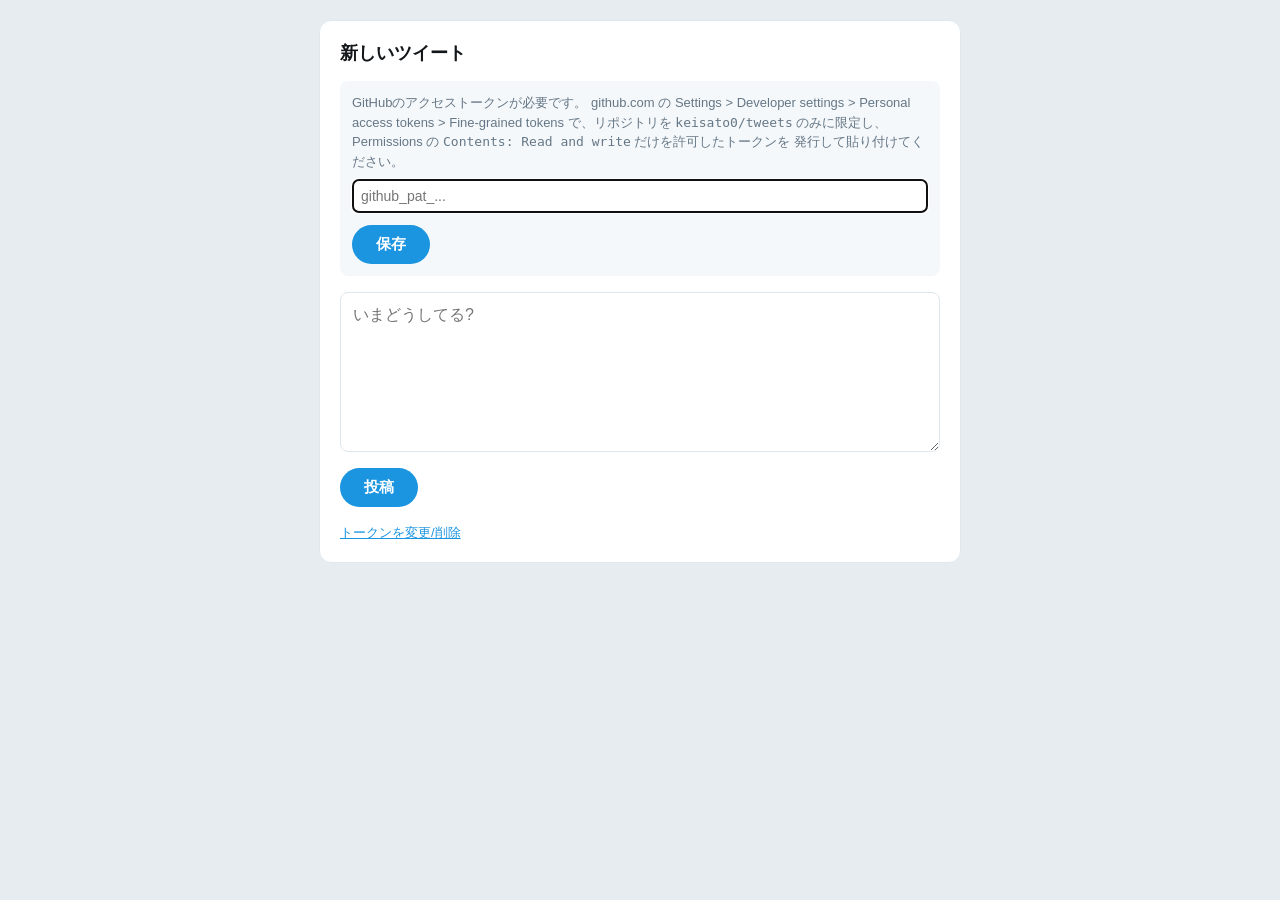
==== post.html @ bb257b36 "Add PWA compose page for posting from Android (案A) post.html is a standalone page (no server needed)" ====
<!doctype html>
<html lang="ja">
<head>
<meta charset="utf-8">
<meta name="viewport" content="width=device-width, initial-scale=1">
<meta name="theme-color" content="#1b95e0">
<link rel="manifest" href="manifest.json">
<link rel="icon" href="icon.jpg">
<title>新しいツイート</title>
<style>
  body { font-family: -apple-system, "Hiragino Sans", "Hiragino Kaku Gothic ProN", sans-serif;
         background:#e6ecf0; margin:0; padding:20px; }
  .box { max-width:600px; margin:0 auto; background:#fff; border:1px solid #e1e8ed;
         border-radius:12px; padding:20px; }
  h1 { font-size:18px; margin:0 0 16px; color:#14171a; }
  textarea { width:100%; min-height:160px; font-size:16px; padding:12px;
             border:1px solid #e1e8ed; border-radius:8px; box-sizing:border-box;
             resize:vertical; font-family:inherit; }
  textarea:focus { outline:2px solid #1b95e0; }
  button { margin-top:12px; background:#1b95e0; color:#fff; border:none;
           padding:10px 24px; border-radius:20px; font-size:15px; font-weight:bold;
           cursor:pointer; }
  button:disabled { opacity:0.5; cursor:default; }
  button.secondary { background:none; color:#657786; font-weight:normal; padding:6px 0; }
  #status { margin-top:12px; font-size:14px; color:#657786; white-space:pre-wrap; }
  #status.error { color:#e0245e; }
  #tokenBox { margin-bottom:16px; padding:12px; background:#f5f8fa; border-radius:8px; }
  #tokenBox p { font-size:13px; color:#657786; line-height:1.5; margin:0 0 8px; }
  #tokenBox input { width:100%; box-sizing:border-box; padding:8px; font-size:14px;
                     border:1px solid #e1e8ed; border-radius:6px; }
  #tokenLink { font-size:13px; color:#1b95e0; cursor:pointer; text-decoration:underline; }
</style>
</head>
<body>
<div class="box">
  <h1>新しいツイート</h1>

  <div id="tokenBox" hidden>
    <p>
      GitHubのアクセストークンが必要です。
      github.com の Settings &gt; Developer settings &gt; Personal access tokens &gt;
      Fine-grained tokens で、リポジトリを <code>keisato0/tweets</code> のみに限定し、
      Permissions の <code>Contents: Read and write</code> だけを許可したトークンを
      発行して貼り付けてください。
    </p>
    <input type="password" id="tokenInput" placeholder="github_pat_...">
    <button onclick="saveToken()">保存</button>
  </div>

  <textarea id="text" placeholder="いまどうしてる?" autofocus></textarea><br>
  <button id="postBtn" onclick="post()">投稿</button>
  <div id="status"></div>
  <div style="margin-top:16px;">
    <span id="tokenLink" onclick="showTokenBox()">トークンを変更/削除</span>
  </div>
</div>
<script>
const REPO = 'keisato0/tweets';
const FILE_PATH = 'tweets.txt';
const API_BASE = `https://api.github.com/repos/${REPO}/contents/${FILE_PATH}`;

function getToken() { return localStorage.getItem('gh_token') || ''; }
function setToken(t) { localStorage.setItem('gh_token', t); }
function clearToken() { localStorage.removeItem('gh_token'); }

function showTokenBox() {
  document.getElementById('tokenBox').hidden = false;
  document.getElementById('tokenInput').value = getToken();
  document.getElementById('tokenInput').focus();
}

function saveToken() {
  const v = document.getElementById('tokenInput').value.trim();
  if (!v) { clearToken(); } else { setToken(v); }
  document.getElementById('tokenBox').hidden = true;
  setStatus('トークンを保存しました。', false);
}

function setStatus(msg, isError) {
  const el = document.getElementById('status');
  el.textContent = msg;
  el.className = isError ? 'error' : '';
}

function b64DecodeUnicode(str) {
  return decodeURIComponent(atob(str).split('').map(c =>
    '%' + ('00' + c.charCodeAt(0).toString(16)).slice(-2)
  ).join(''));
}
function b64EncodeUnicode(str) {
  return btoa(encodeURIComponent(str).replace(/%([0-9A-F]{2})/g,
    (match, p1) => String.fromCharCode('0x' + p1)
  ));
}

async function fetchFile(token) {
  const res = await fetch(API_BASE, {
    headers: {
      'Authorization': `token ${token}`,
      'Accept': 'application/vnd.github+json'
    }
  });
  if (!res.ok) {
    const err = { status: res.status };
    throw err;
  }
  const data = await res.json();
  return { sha: data.sha, content: b64DecodeUnicode(data.content) };
}

function appendTweet(content, text) {
  let c = content;
  if (c && !c.endsWith('\n')) c += '\n';
  if (c && !c.endsWith('\n\n')) c += '\n';
  c += text.replace(/\n+$/, '') + '\n';
  return c;
}

async function putFile(token, sha, newContent) {
  const res = await fetch(API_BASE, {
    method: 'PUT',
    headers: {
      'Authorization': `token ${token}`,
      'Accept': 'application/vnd.github+json',
      'Content-Type': 'application/json'
    },
    body: JSON.stringify({
      message: 'つぶやきを追加(スマホPWA)',
      content: b64EncodeUnicode(newContent),
      sha: sha,
      branch: 'main'
    })
  });
  if (!res.ok) {
    const err = { status: res.status };
    throw err;
  }
  return res.json();
}

async function post() {
  const textEl = document.getElementById('text');
  const text = textEl.value;
  if (!text.trim()) { return; }

  const token = getToken();
  if (!token) {
    showTokenBox();
    setStatus('先にトークンを保存してください。', true);
    return;
  }

  const btn = document.getElementById('postBtn');
  btn.disabled = true;
  setStatus('投稿中...', false);

  for (let attempt = 0; attempt < 2; attempt++) {
    try {
      const { sha, content } = await fetchFile(token);
      const newContent = appendTweet(content, text);
      await putFile(token, sha, newContent);
      setStatus('投稿しました。しばらくすると反映されます。続けて次のツイートを書けます。', false);
      textEl.value = '';
      btn.disabled = false;
      textEl.focus();
      return;
    } catch (e) {
      if (attempt === 0 && (e.status === 409 || e.status === 422)) {
        continue; // 競合。最新を取り直してもう一度だけ試す
      }
      if (e.status === 401) {
        setStatus('認証エラーです。トークンを確認してください。', true);
      } else {
        setStatus('エラーが発生しました(status: ' + e.status + ')。', true);
      }
      btn.disabled = false;
      return;
    }
  }
}

if (!getToken()) {
  showTokenBox();
}

if ('serviceWorker' in navigator) {
  navigator.serviceWorker.register('sw.js').catch(() => {});
}
</script>
</body>
</html>
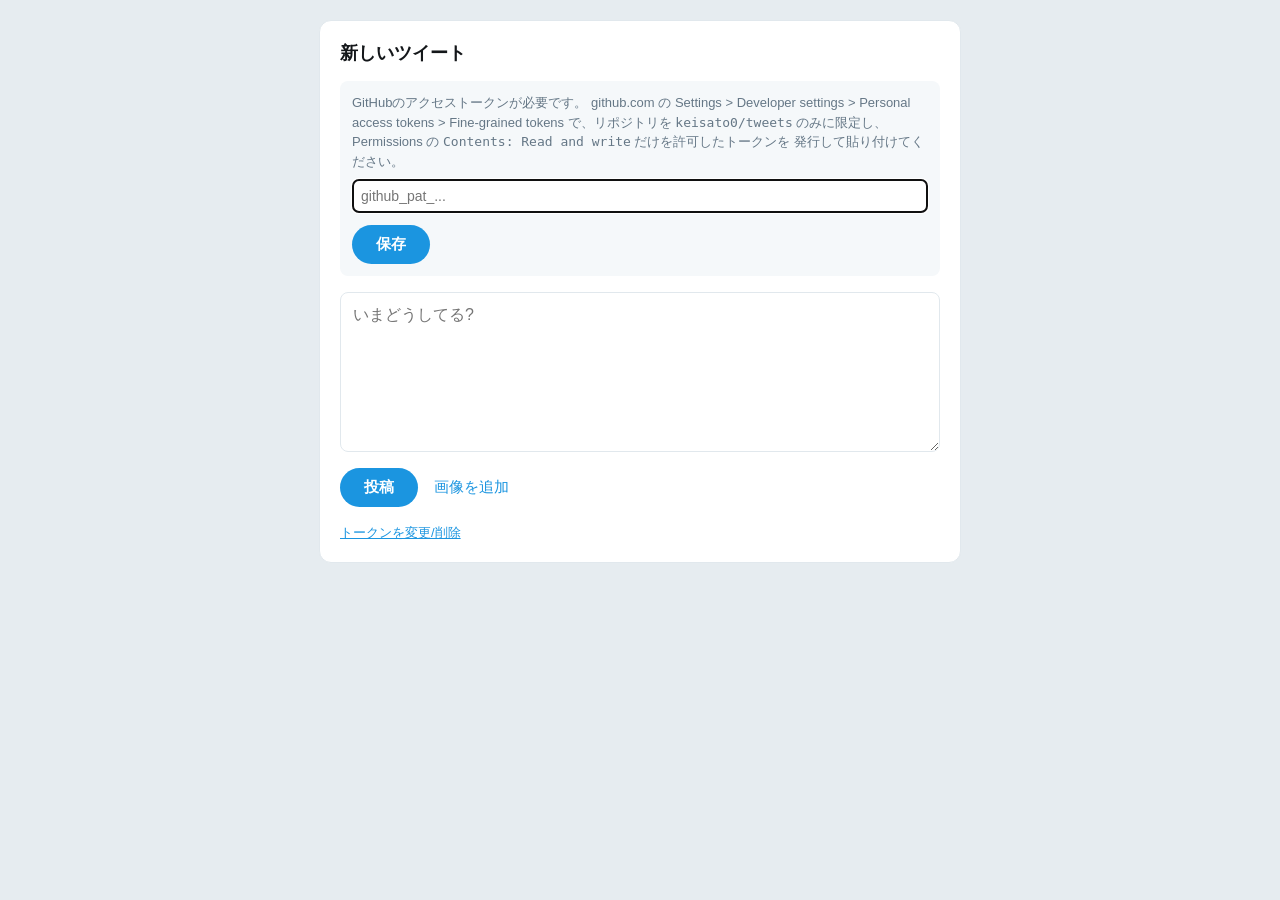
==== commit 27a7a740: "スマホPWAから画像を添付できるようにする(自動リサイズ・メタデータ削除つき) post.html: 画像を4枚まで添付可能に。アップロード前にブラウザ内で canvasに描き直し、長辺1600px以" ====
--- a/post.html
+++ b/post.html
@@ -29,6 +29,21 @@
   #tokenBox input { width:100%; box-sizing:border-box; padding:8px; font-size:14px;
                      border:1px solid #e1e8ed; border-radius:6px; }
   #tokenLink { font-size:13px; color:#1b95e0; cursor:pointer; text-decoration:underline; }
+  .actions { display:flex; align-items:center; gap:12px; margin-top:12px; }
+  .actions button { margin-top:0; }
+  label.attach { color:#1b95e0; font-size:15px; cursor:pointer; padding:8px 4px; }
+  label.attach.disabled { opacity:0.4; cursor:default; }
+  #fileInput { display:none; }
+  #previews { display:flex; flex-wrap:wrap; gap:8px; margin-top:8px; }
+  #previews:empty { display:none; }
+  .preview { position:relative; width:80px; height:80px; }
+  .preview img { width:80px; height:80px; object-fit:cover; border-radius:8px;
+                 border:1px solid #e1e8ed; }
+  .preview .remove { position:absolute; top:2px; right:2px; margin:0; padding:0;
+                     width:22px; height:22px; border-radius:50%; background:rgba(0,0,0,0.6);
+                     color:#fff; font-size:14px; line-height:22px; font-weight:bold; }
+  .preview .size { position:absolute; left:4px; bottom:4px; font-size:10px; color:#fff;
+                   background:rgba(0,0,0,0.6); padding:1px 4px; border-radius:4px; }
 </style>
 </head>
 <body>
@@ -47,8 +62,14 @@
     <button onclick="saveToken()">保存</button>
   </div>
 
-  <textarea id="text" placeholder="いまどうしてる?" autofocus></textarea><br>
-  <button id="postBtn" onclick="post()">投稿</button>
+  <textarea id="text" placeholder="いまどうしてる?" autofocus></textarea>
+  <div id="previews"></div>
+  <div class="actions">
+    <button id="postBtn" onclick="post()">投稿</button>
+    <label class="attach" id="attachLabel">画像を追加
+      <input type="file" id="fileInput" accept="image/*" multiple>
+    </label>
+  </div>
   <div id="status"></div>
   <div style="margin-top:16px;">
     <span id="tokenLink" onclick="showTokenBox()">トークンを変更/削除</span>
@@ -58,6 +79,13 @@
 const REPO = 'keisato0/tweets';
 const FILE_PATH = 'tweets.txt';
 const API_BASE = `https://api.github.com/repos/${REPO}/contents/${FILE_PATH}`;
+const IMAGE_DIR = 'images';
+const MAX_IMAGES = 4;
+const MAX_EDGE = 1600;      // 長辺の最大ピクセル数
+const JPEG_QUALITY = 0.85;
+
+// 添付予定の画像。{ blob, url } (リサイズ・メタデータ除去済みのJPEG)
+let attachments = [];
 
 function getToken() { return localStorage.getItem('gh_token') || ''; }
 function setToken(t) { localStorage.setItem('gh_token', t); }
@@ -138,10 +166,192 @@
   return res.json();
 }
 
+// ---- 画像の処理 ----
+// 選ばれた画像は、サイズにかかわらず必ずcanvasに描き直してJPEGとして
+// 書き出す。これで長辺がMAX_EDGE以下に縮小され、元ファイルのEXIF
+// (GPS位置情報・撮影日時・機種名など)は新しいファイルに引き継がれない。
+// さらに念のため、書き出したJPEGからJFIF以外のメタデータ領域を取り除き、
+// 残っていないことを確認してからでないとアップロードしない。
+
+async function decodeImage(file) {
+  // imageOrientation: 'from-image' で、写真の向き(EXIF Orientation)を
+  // ピクセルに反映した状態で読み込む(縦向き写真が横倒しにならない)
+  if (window.createImageBitmap) {
+    try {
+      return await createImageBitmap(file, { imageOrientation: 'from-image' });
+    } catch (e) { /* 下のフォールバックへ */ }
+  }
+  const url = URL.createObjectURL(file);
+  try {
+    const img = new Image();
+    img.src = url;
+    await img.decode();  // <img> は既定で向きを反映して描画される
+    return img;
+  } finally {
+    URL.revokeObjectURL(url);
+  }
+}
+
+async function processImage(file) {
+  const src = await decodeImage(file);
+  const w0 = src.width, h0 = src.height;
+  const scale = Math.min(1, MAX_EDGE / Math.max(w0, h0));
+  const w = Math.max(1, Math.round(w0 * scale));
+  const h = Math.max(1, Math.round(h0 * scale));
+
+  const canvas = document.createElement('canvas');
+  canvas.width = w;
+  canvas.height = h;
+  const ctx = canvas.getContext('2d');
+  ctx.fillStyle = '#fff';  // 透過PNGの透明部分は白にする(JPEGは透過できない)
+  ctx.fillRect(0, 0, w, h);
+  ctx.imageSmoothingQuality = 'high';
+  ctx.drawImage(src, 0, 0, w, h);
+  if (src.close) src.close();
+
+  const blob = await new Promise((resolve, reject) =>
+    canvas.toBlob(b => b ? resolve(b) : reject(new Error('JPEGへの変換に失敗しました')),
+                  'image/jpeg', JPEG_QUALITY));
+  const bytes = stripJpegMetadata(new Uint8Array(await blob.arrayBuffer()));
+  assertNoMetadata(bytes);
+  return new Blob([bytes], { type: 'image/jpeg' });
+}
+
+// JPEGのSOSより前にあるAPP1〜APP15(EXIF, XMP, ICC, IPTCなど)と
+// COM(コメント)セグメントを取り除く。APP0(JFIF)と画像データは残す。
+function stripJpegMetadata(b) {
+  if (b[0] !== 0xFF || b[1] !== 0xD8) throw new Error('JPEGではありません');
+  const out = [b.subarray(0, 2)];
+  let i = 2;
+  while (i < b.length) {
+    if (b[i] !== 0xFF) throw new Error('JPEGの構造が不正です');
+    const marker = b[i + 1];
+    if (marker === 0xFF) { i++; continue; }  // 詰め物
+    if (marker === 0xDA) {  // SOS以降は画像データなのでそのままコピー
+      out.push(b.subarray(i));
+      break;
+    }
+    const len = (b[i + 2] << 8) | b[i + 3];
+    const seg = b.subarray(i, i + 2 + len);
+    const isMeta = (marker >= 0xE1 && marker <= 0xEF) || marker === 0xFE;
+    if (!isMeta) out.push(seg);
+    i += 2 + len;
+  }
+  const total = out.reduce((n, a) => n + a.length, 0);
+  const res = new Uint8Array(total);
+  let off = 0;
+  for (const a of out) { res.set(a, off); off += a.length; }
+  return res;
+}
+
+// 取り除いた結果にメタデータ領域が残っていないことを確認する
+function assertNoMetadata(b) {
+  let i = 2;
+  while (i < b.length) {
+    const marker = b[i + 1];
+    if (marker === 0xDA) return;
+    if ((marker >= 0xE1 && marker <= 0xEF) || marker === 0xFE) {
+      throw new Error('画像のメタデータを削除できませんでした。この画像は投稿できません。');
+    }
+    i += 2 + ((b[i + 2] << 8) | b[i + 3]);
+  }
+}
+
+async function onFilesSelected(e) {
+  const files = Array.from(e.target.files || []);
+  e.target.value = '';
+  const room = MAX_IMAGES - attachments.length;
+  if (files.length > room) {
+    setStatus(`画像は${MAX_IMAGES}枚までです。`, true);
+  }
+  for (const file of files.slice(0, room)) {
+    setStatus('画像を処理中...', false);
+    try {
+      const blob = await processImage(file);
+      attachments.push({ blob, url: URL.createObjectURL(blob) });
+      setStatus('', false);
+    } catch (err) {
+      setStatus('画像を読み込めませんでした: ' + (err.message || err), true);
+    }
+  }
+  renderPreviews();
+}
+
+function renderPreviews() {
+  const box = document.getElementById('previews');
+  box.innerHTML = '';
+  attachments.forEach((a, idx) => {
+    const d = document.createElement('div');
+    d.className = 'preview';
+    const img = document.createElement('img');
+    img.src = a.url;
+    const size = document.createElement('span');
+    size.className = 'size';
+    size.textContent = Math.round(a.blob.size / 1024) + 'KB';
+    const rm = document.createElement('button');
+    rm.className = 'remove';
+    rm.textContent = '×';
+    rm.onclick = () => {
+      URL.revokeObjectURL(a.url);
+      attachments.splice(idx, 1);
+      renderPreviews();
+    };
+    d.append(img, size, rm);
+    box.appendChild(d);
+  });
+  const full = attachments.length >= MAX_IMAGES;
+  document.getElementById('fileInput').disabled = full;
+  document.getElementById('attachLabel').classList.toggle('disabled', full);
+}
+
+function clearAttachments() {
+  attachments.forEach(a => URL.revokeObjectURL(a.url));
+  attachments = [];
+  renderPreviews();
+}
+
+function blobToBase64(blob) {
+  return new Promise((resolve, reject) => {
+    const r = new FileReader();
+    r.onload = () => resolve(r.result.split(',')[1]);
+    r.onerror = () => reject(r.error);
+    r.readAsDataURL(blob);
+  });
+}
+
+function imageFileName(n) {
+  const d = new Date();
+  const p = x => String(x).padStart(2, '0');
+  const stamp = `${d.getFullYear()}${p(d.getMonth() + 1)}${p(d.getDate())}-` +
+                `${p(d.getHours())}${p(d.getMinutes())}${p(d.getSeconds())}`;
+  const rand = Math.random().toString(36).slice(2, 8);
+  return `${IMAGE_DIR}/${stamp}-${n + 1}-${rand}.jpg`;
+}
+
+async function uploadImage(token, path, blob) {
+  const res = await fetch(`https://api.github.com/repos/${REPO}/contents/${path}`, {
+    method: 'PUT',
+    headers: {
+      'Authorization': `token ${token}`,
+      'Accept': 'application/vnd.github+json',
+      'Content-Type': 'application/json'
+    },
+    body: JSON.stringify({
+      message: '画像を追加(スマホPWA)',
+      content: await blobToBase64(blob),
+      branch: 'main'
+    })
+  });
+  if (!res.ok) {
+    const err = { status: res.status };
+    throw err;
+  }
+}
+
 async function post() {
   const textEl = document.getElementById('text');
   const text = textEl.value;
-  if (!text.trim()) { return; }
+  if (!text.trim() && attachments.length === 0) { return; }
 
   const token = getToken();
   if (!token) {
@@ -152,15 +362,36 @@
 
   const btn = document.getElementById('postBtn');
   btn.disabled = true;
+
+  // 画像を先にアップロードし、つぶやきには "[img:パス]" の行として書き込む。
+  // (images/ への追加だけではサイトの再ビルドは走らず、
+  //  tweets.txt のコミットで画像込みのサイトが生成される)
+  const imageLines = [];
+  try {
+    for (let n = 0; n < attachments.length; n++) {
+      setStatus(`画像をアップロード中... (${n + 1}/${attachments.length})`, false);
+      const path = imageFileName(n);
+      await uploadImage(token, path, attachments[n].blob);
+      imageLines.push(`[img:${path}]`);
+    }
+  } catch (e) {
+    setStatus(e.status === 401
+      ? '認証エラーです。トークンを確認してください。'
+      : '画像のアップロードに失敗しました(status: ' + e.status + ')。', true);
+    btn.disabled = false;
+    return;
+  }
+  const tweet = [text.replace(/\n+$/, ''), ...imageLines].filter(s => s.trim()).join('\n');
   setStatus('投稿中...', false);
 
   for (let attempt = 0; attempt < 2; attempt++) {
     try {
       const { sha, content } = await fetchFile(token);
-      const newContent = appendTweet(content, text);
+      const newContent = appendTweet(content, tweet);
       await putFile(token, sha, newContent);
       setStatus('投稿しました。しばらくすると反映されます。続けて次のツイートを書けます。', false);
       textEl.value = '';
+      clearAttachments();
       btn.disabled = false;
       textEl.focus();
       return;
@@ -179,6 +410,8 @@
   }
 }
 
+document.getElementById('fileInput').addEventListener('change', onFilesSelected);
+
 if (!getToken()) {
   showTokenBox();
 }
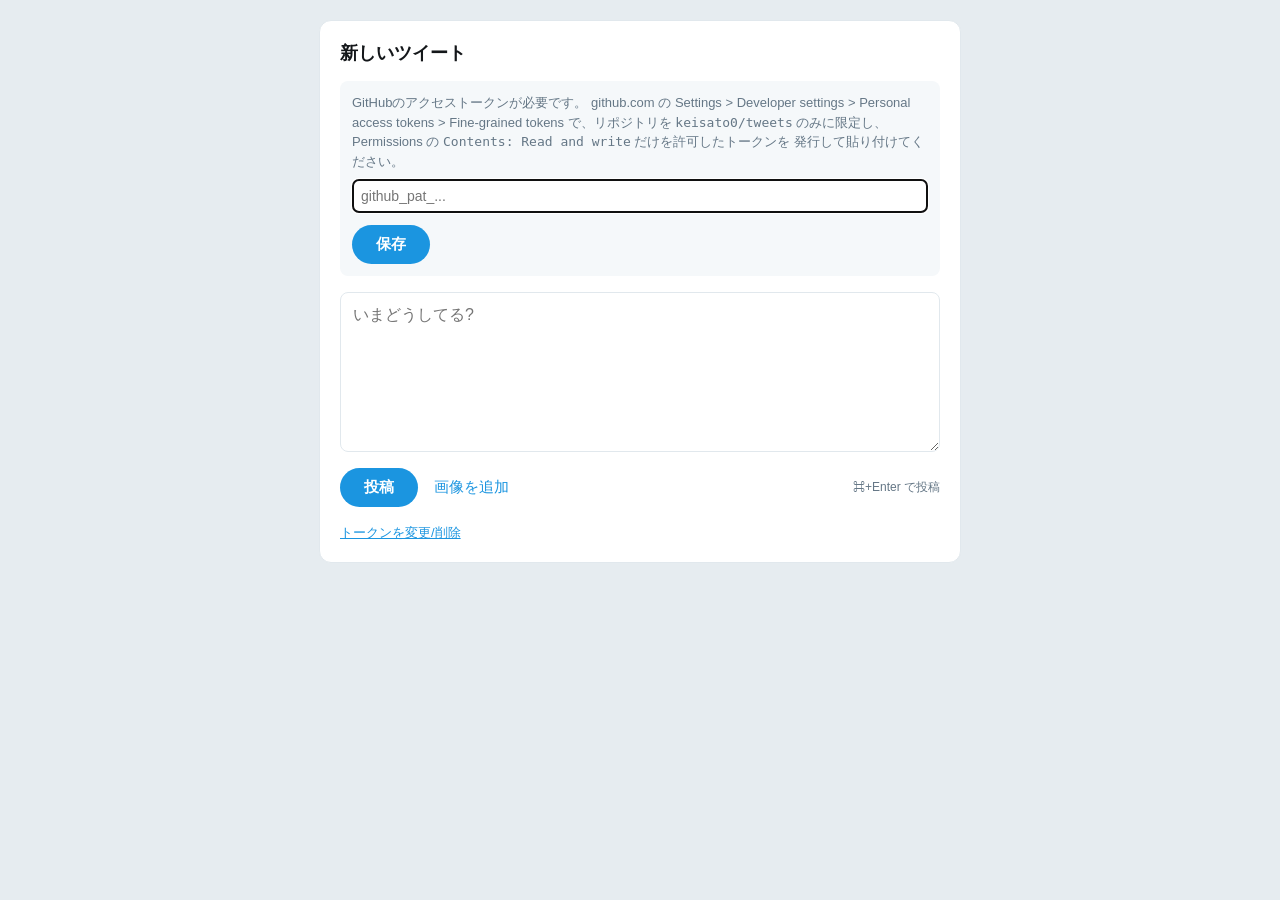
==== commit 40c93703: "投稿フォームに⌘+Enterのショートカットを追加 post.html の textarea で ⌘+Enter(WindowsではCtrl+Enter)を押すと 投稿できるようにする。Enter単独" ====
--- a/post.html
+++ b/post.html
@@ -33,6 +33,8 @@
   .actions button { margin-top:0; }
   label.attach { color:#1b95e0; font-size:15px; cursor:pointer; padding:8px 4px; }
   label.attach.disabled { opacity:0.4; cursor:default; }
+  #postHint { display:none; margin-left:auto; font-size:12px; color:#657786; }
+  @media (hover: hover) and (pointer: fine) { #postHint { display:inline; } }
   #fileInput { display:none; }
   #previews { display:flex; flex-wrap:wrap; gap:8px; margin-top:8px; }
   #previews:empty { display:none; }
@@ -69,6 +71,7 @@
     <label class="attach" id="attachLabel">画像を追加
       <input type="file" id="fileInput" accept="image/*" multiple>
     </label>
+    <span id="postHint">⌘+Enter で投稿</span>
   </div>
   <div id="status"></div>
   <div style="margin-top:16px;">
@@ -412,6 +415,16 @@
 
 document.getElementById('fileInput').addEventListener('change', onFilesSelected);
 
+// ⌘+Enter(WindowsではCtrl+Enter)で投稿する。ただのEnterは改行のまま。
+// textarea はフォームに入れていないので、Enter単独で送信されることはない。
+document.getElementById('text').addEventListener('keydown', (e) => {
+  if (e.key !== 'Enter' || !(e.metaKey || e.ctrlKey)) { return; }
+  if (e.isComposing) { return; }  // 日本語入力の変換確定中は無視する
+  e.preventDefault();
+  if (document.getElementById('postBtn').disabled) { return; }  // 投稿中の二重送信を防ぐ
+  post();
+});
+
 if (!getToken()) {
   showTokenBox();
 }
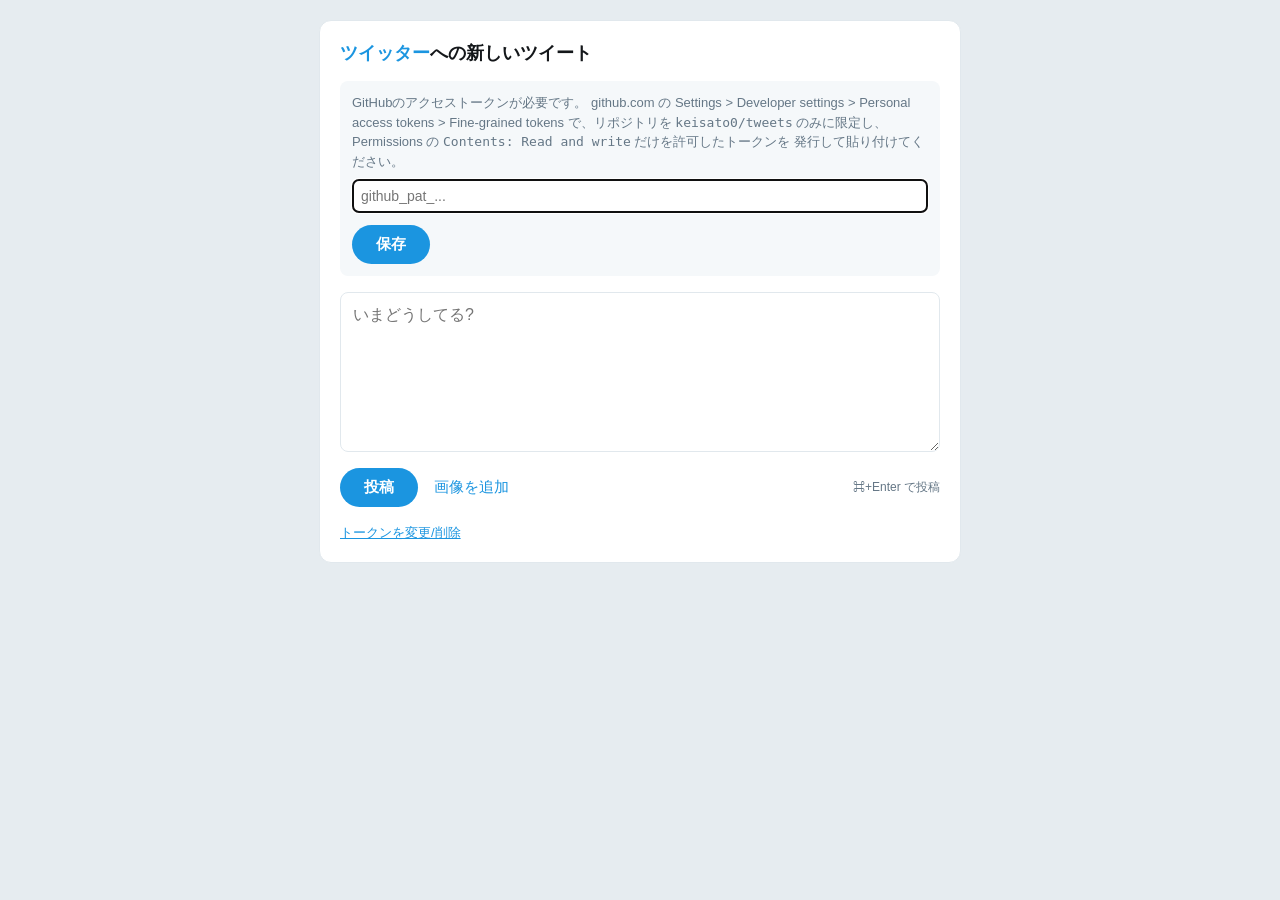
==== commit b64040e2: "投稿フォームの見出しからタイムラインへリンクする post.html の見出しを「ツイッターへの新しいツイート」にし、 「ツイッター」から index.html に移動できるようにする。  Co-Au" ====
--- a/post.html
+++ b/post.html
@@ -13,6 +13,8 @@
   .box { max-width:600px; margin:0 auto; background:#fff; border:1px solid #e1e8ed;
          border-radius:12px; padding:20px; }
   h1 { font-size:18px; margin:0 0 16px; color:#14171a; }
+  h1 a { color:#1b95e0; text-decoration:none; }
+  h1 a:hover { text-decoration:underline; }
   textarea { width:100%; min-height:160px; font-size:16px; padding:12px;
              border:1px solid #e1e8ed; border-radius:8px; box-sizing:border-box;
              resize:vertical; font-family:inherit; }
@@ -50,7 +52,7 @@
 </head>
 <body>
 <div class="box">
-  <h1>新しいツイート</h1>
+  <h1><a href="index.html">ツイッター</a>への新しいツイート</h1>
 
   <div id="tokenBox" hidden>
     <p>
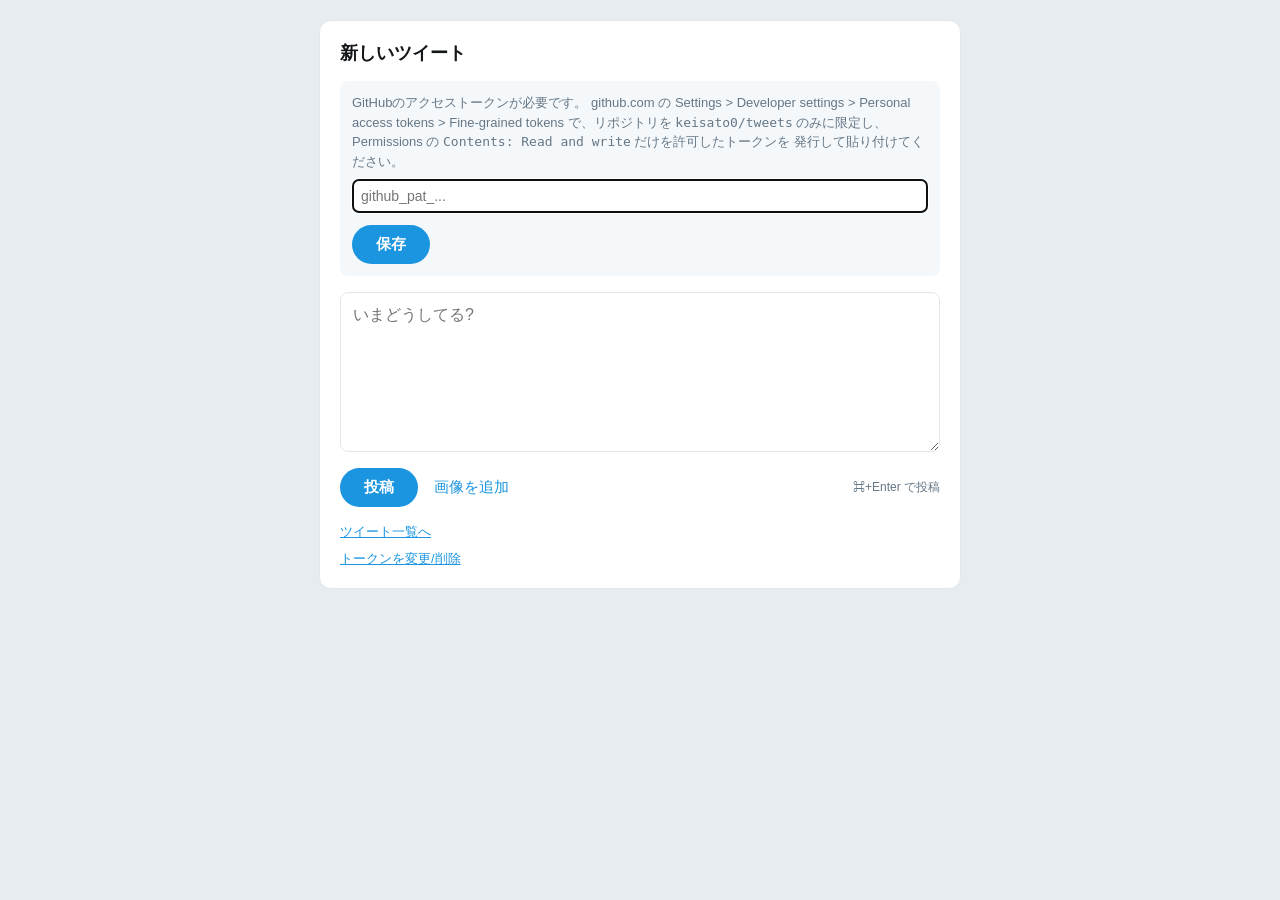
==== commit 45390714: "投稿フォームにツイート一覧へのリンクを追加 見出しは「新しいツイート」のままとし、ページ下部の 「トークンを変更/削除」の1行上に index.html へのリンクを置く。  Co-Authored-" ====
--- a/post.html
+++ b/post.html
@@ -13,8 +13,6 @@
   .box { max-width:600px; margin:0 auto; background:#fff; border:1px solid #e1e8ed;
          border-radius:12px; padding:20px; }
   h1 { font-size:18px; margin:0 0 16px; color:#14171a; }
-  h1 a { color:#1b95e0; text-decoration:none; }
-  h1 a:hover { text-decoration:underline; }
   textarea { width:100%; min-height:160px; font-size:16px; padding:12px;
              border:1px solid #e1e8ed; border-radius:8px; box-sizing:border-box;
              resize:vertical; font-family:inherit; }
@@ -31,6 +29,7 @@
   #tokenBox input { width:100%; box-sizing:border-box; padding:8px; font-size:14px;
                      border:1px solid #e1e8ed; border-radius:6px; }
   #tokenLink { font-size:13px; color:#1b95e0; cursor:pointer; text-decoration:underline; }
+  #listLink { display:block; margin-bottom:8px; font-size:13px; color:#1b95e0; }
   .actions { display:flex; align-items:center; gap:12px; margin-top:12px; }
   .actions button { margin-top:0; }
   label.attach { color:#1b95e0; font-size:15px; cursor:pointer; padding:8px 4px; }
@@ -52,7 +51,7 @@
 </head>
 <body>
 <div class="box">
-  <h1><a href="index.html">ツイッター</a>への新しいツイート</h1>
+  <h1>新しいツイート</h1>
 
   <div id="tokenBox" hidden>
     <p>
@@ -77,6 +76,7 @@
   </div>
   <div id="status"></div>
   <div style="margin-top:16px;">
+    <a id="listLink" href="index.html">ツイート一覧へ</a>
     <span id="tokenLink" onclick="showTokenBox()">トークンを変更/削除</span>
   </div>
 </div>
